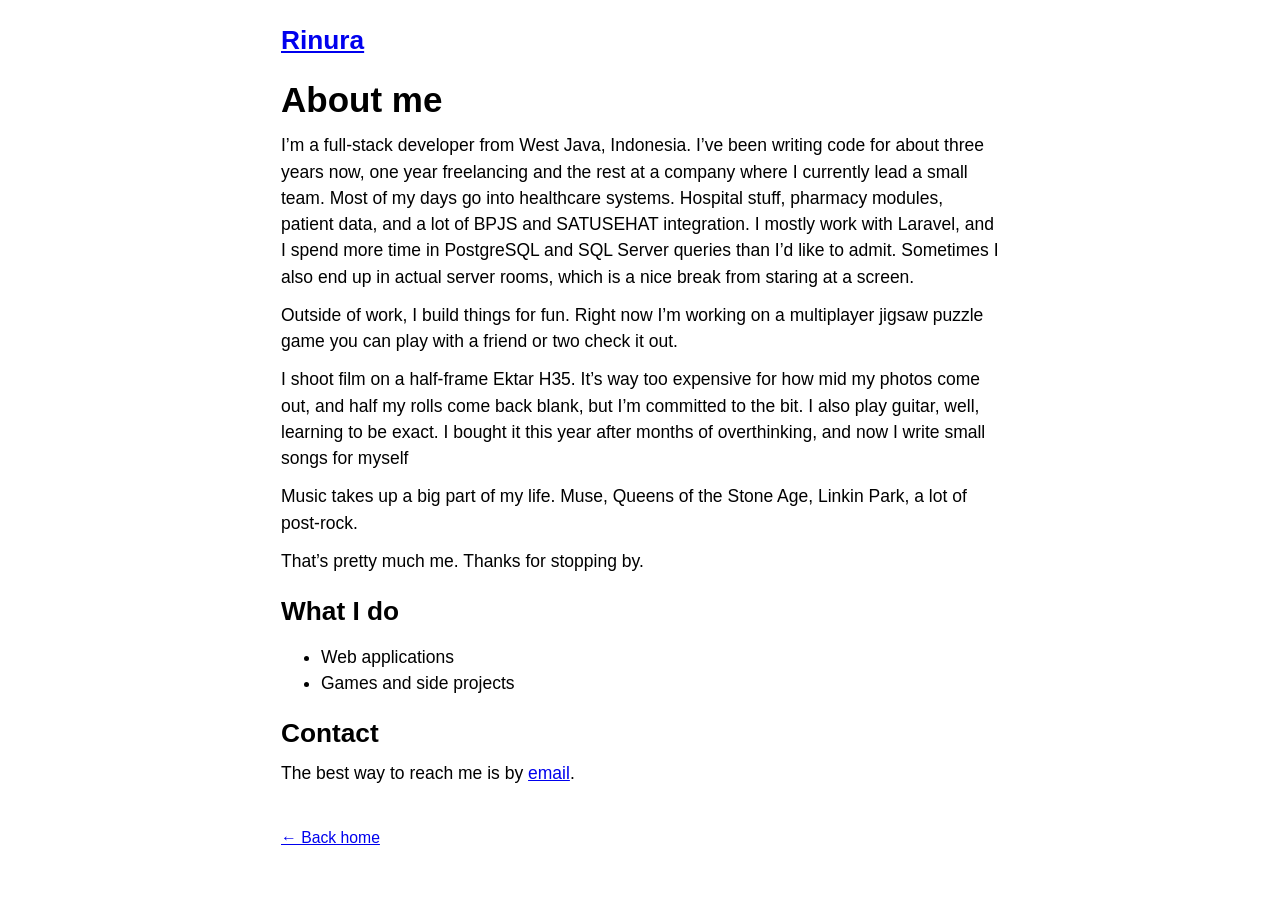
==== about-me.html @ 7c0c45b8 "initial commit" ====
<!DOCTYPE html>
<html lang="en">
<head>
  <meta charset="utf-8">
  <meta name="viewport" content="width=device-width, initial-scale=1.0">
  <link rel="stylesheet" href="style.css">
  <title>About me</title>
</head>
<body>
<header id="banner">
  <h2><a href="index.html">Rinura</a></h2>
</header>

<main id="content">
<h1>About me</h1>

<p>I’m a full-stack developer from West Java, Indonesia. I’ve been writing code for about three years now, one year freelancing and the rest at a company where I currently lead a small team. Most of my days go into healthcare systems. Hospital stuff, pharmacy modules, patient data, and a lot of BPJS and SATUSEHAT integration. I mostly work with Laravel, and I spend more time in PostgreSQL and SQL Server queries than I’d like to admit. Sometimes I also end up in actual server rooms, which is a nice break from staring at a screen.</p>

<p>Outside of work, I build things for fun. Right now I’m working on a multiplayer jigsaw puzzle game you can play with a friend or two check it out.</p>

<p>I shoot film on a half-frame Ektar H35. It’s way too expensive for how mid my photos come out, and half my rolls come back blank, but I’m committed to the bit. I also play guitar, well, learning to be exact. I bought it this year after months of overthinking, and now I write small songs for myself</p>

<p>Music takes up a big part of my life. Muse, Queens of the Stone Age, Linkin Park, a lot of post-rock.</p>

<p>That’s pretty much me. Thanks for stopping by.</p>

<h2>What I do</h2>
<ul>
  <li>Web applications</li>
  <li>Games and side projects</li>
</ul>

<h2>Contact</h2>
<p>The best way to reach me is by <a href="mailto:rizkyalawy39@gmail.com">email</a>.</p>
</main>

<footer><a href="index.html">&larr; Back home</a></footer>
</body>
</html>
---- style.css ----
*, *:before, *:after { box-sizing: border-box; }
html { font-size: 62.5%; }
body {
  font-size: 1.75rem;
  font-family: Helvetica, Arial, sans-serif;
  line-height: 1.5;
  max-width: 75rem;
  margin: 0 auto;
  padding: 0 16px;
  color: #000;
  background: #fff;
}
header#banner { margin: 25px 0; }
h1, h2, h3 { margin-bottom: 0; line-height: 1.15; }
p { margin: 12px 0; }
img { display: block; max-width: 100%; margin: 0 auto; }
figure { margin: 20px 0; }
figcaption { font-size: .92em; text-align: center; margin-top: 6px; }
table { border-collapse: collapse; margin: 0 auto; }
table, th, td { border: 1px solid #000; }
th, td { padding: 6px 10px; }
.date { color: #767676; font-size: .9em; }
pre {
  background: #f8f8f8;
  font-family: monospace;
  font-size: 1.3rem;
  overflow-x: auto;
  padding: 1.5rem;
  border: 1px solid;
}
code { font-family: monospace; font-size: 14px; background: #f2f2f2; }
footer { margin: 40px 0 25px; color: #767676; font-size: .9em; }

/* 88x31 buttons */
.buttons { display: flex; flex-wrap: wrap; justify-content: center; gap: 8px; margin: 12px 0; }
.b88 {
  display: flex;
  align-items: center;
  justify-content: center;
  gap: 4px;
  width: 88px;
  height: 31px;
  padding: 0 3px;
  overflow: hidden;
  font: 9px/1.05 Verdana, Tahoma, sans-serif;
  text-align: center;
  text-decoration: none;
  white-space: nowrap;
  border: 2px outset #ddd;
  background: #c0c0c0;
  color: #000;
}
.b88 b { font-size: 10px; }
.b88 i { font-style: normal; font-size: 15px; line-height: 1; }
a.b88:hover { border-style: inset; }

.laravel  { background: #fff; color: #444; border-color: #f05340; }
.laravel i, .laravel b { color: #f05340; }
.postgres { background: #336791; color: #fff; border-color: #5a8ab8; gap: 2px; }
.postgres i { font-size: 11px; }
.film     { background: #ffcc00; color: #000; border-color: #e0a800; }
.film i   { color: #c00; }
.nojs     { background: #000; color: #0f0; border-color: #333; font-family: monospace; }
.browser  { background: #d4d0c8; color: #000; }
.browser b { color: #00c; font-size: 9px; }
.indo     { background: linear-gradient(#e70011 50%, #fff 50%); color: #000; border-color: #bbb; }
.indo span { color: #fff; }
.indo b   { color: #000; }
.maiden   { background: #1a1408; color: #d4af37; border-color: #5c4a1a; font-family: Georgia, serif; }
.guitar   { background: #6b3e1f; color: #f5deb3; border-color: #8b5a2b; }
.postrock { background: linear-gradient(#2b1d4f, #0d0820); color: #cbb8ff; border-color: #4a3a7a; }
.sql      { background: #000080; color: #fff; border-color: #3a3aff; font-family: monospace; }
.hand     { background: #fff; color: #000; border-color: #999; }
.hand     { gap: 2px; }
.hand i   { color: #090; font-size: 10px; }
.click    { background: #c0c0c0; color: #a00; }

/* activism */
.pal {
  position: relative;
  background: linear-gradient(#000 33.3%, #fff 33.3% 66.6%, #149954 66.6%);
  border-color: #888;
  justify-content: flex-end;
  padding-right: 6px;
}
.pal::before {
  content: "";
  position: absolute;
  left: 0; top: 0; bottom: 0;
  width: 26px;
  background: #e4312b;
  clip-path: polygon(0 0, 100% 50%, 0 100%);
}
.pal span { position: relative; text-shadow: 0 0 2px #fff, 0 0 2px #fff; }
.ceasefire { background: #fff; color: #149954; border-color: #e4312b; }
.ceasefire b { color: #e4312b; }
.papua    { background: linear-gradient(90deg, #e4312b 0 22%, #2b56a8 22%); color: #fff; border-color: #6b8bd0; padding-left: 20px; }
.sudan    { background: linear-gradient(#d21034 33.3%, #fff 33.3% 66.6%, #000 66.6%); color: #fff; border-color: #888; text-shadow: 0 0 2px #000, 0 0 2px #000, 0 0 3px #000; }
.gelap    { background: #000; color: #e70011; border-color: #444; letter-spacing: 1px; }
.gelap b  { color: #fff; }
.haze     { background: linear-gradient(#ff8c1a, #5a5a5a); color: #fff; border-color: #a65a00; gap: 1px; }
.haze i   { font-size: 11px; }
.haze b   { font-size: 9px; }
.usut     { background: #2b2b2b; color: #ffb000; border-color: #555; }
.usut b   { color: #fff; }
.korupsi  { background: #e70011; color: #fff; border-color: #ff6b6b; }
.korupsi b { font-size: 11px; }
.polisi   { background: #ffe600; color: #000; border-color: #000; }
.barak    { background: #4b5320; color: #fff; border-color: #7a8a3a; }
.murah    { background: #fff; color: #000; border-color: #e70011; font-size: 8px; }
.murah b  { color: #e70011; font-size: 9px; }
.rakyat   { background: linear-gradient(#e70011 50%, #fff 50%); color: #000; border-color: #bbb; }
.rakyat b { color: #fff; font-size: 12px; }
.click b  { font-size: 11px; }

@media (max-width: 480px) {
  table, table tbody { display: block; }
  table tr { display: flex; flex-wrap: wrap; justify-content: center; }
  table { border: 0; }
  th, td { padding: 6px 4px; font-size: .9em; }
}
.sawit    { background: linear-gradient(#1f6b2a, #0d3a14); color: #fff; border-color: #3c9a4a; }
.sawit i  { font-size: 13px; }
.sawit b  { font-size: 11px; }
.sawit b:first-child { color: #ff3b30; }
.salute   { background: #000; color: #ccc; border-color: #444; }
.salute b { color: #ff3b30; font-size: 11px; }

/* photos */
.roll img { max-height: 90vh; margin: 12px auto 24px; }
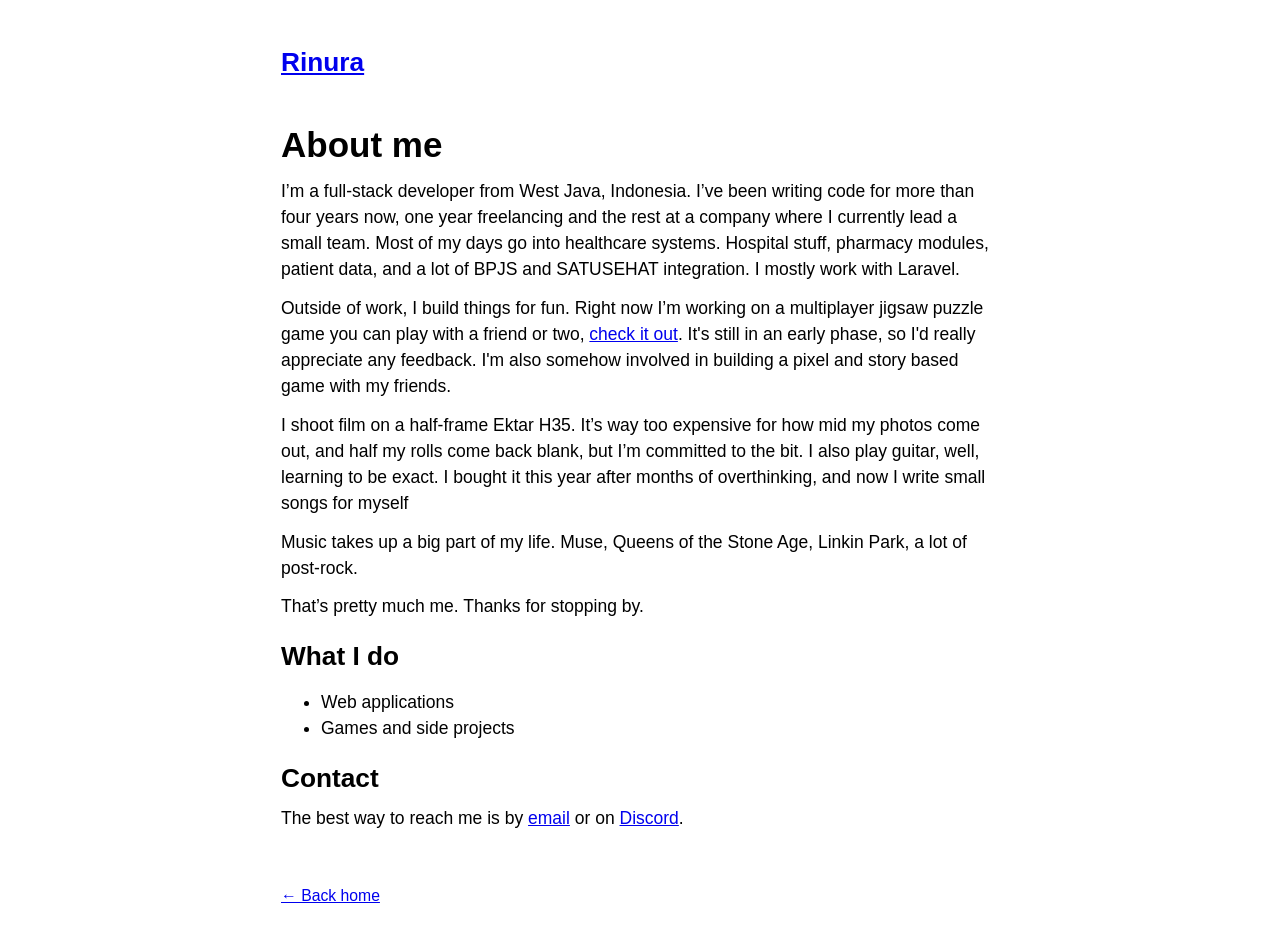
==== commit 83b9cdf1: "update final" ====
--- a/about-me.html
+++ b/about-me.html
@@ -14,9 +14,9 @@
 <main id="content">
 <h1>About me</h1>
 
-<p>I’m a full-stack developer from West Java, Indonesia. I’ve been writing code for about three years now, one year freelancing and the rest at a company where I currently lead a small team. Most of my days go into healthcare systems. Hospital stuff, pharmacy modules, patient data, and a lot of BPJS and SATUSEHAT integration. I mostly work with Laravel, and I spend more time in PostgreSQL and SQL Server queries than I’d like to admit. Sometimes I also end up in actual server rooms, which is a nice break from staring at a screen.</p>
+<p>I’m a full-stack developer from West Java, Indonesia. I’ve been writing code for more than four years now, one year freelancing and the rest at a company where I currently lead a small team. Most of my days go into healthcare systems. Hospital stuff, pharmacy modules, patient data, and a lot of BPJS and SATUSEHAT integration. I mostly work with Laravel.</p>
 
-<p>Outside of work, I build things for fun. Right now I’m working on a multiplayer jigsaw puzzle game you can play with a friend or two check it out.</p>
+<p>Outside of work, I build things for fun. Right now I’m working on a multiplayer jigsaw puzzle game you can play with a friend or two, <a href="https://www.roblox.com/games/111895647983506" target="_blank" rel="noopener">check it out</a>. It's still in an early phase, so I'd really appreciate any feedback. I'm also somehow involved in building a pixel and story based game with my friends.</p>
 
 <p>I shoot film on a half-frame Ektar H35. It’s way too expensive for how mid my photos come out, and half my rolls come back blank, but I’m committed to the bit. I also play guitar, well, learning to be exact. I bought it this year after months of overthinking, and now I write small songs for myself</p>
 
@@ -31,7 +31,7 @@
 </ul>
 
 <h2>Contact</h2>
-<p>The best way to reach me is by <a href="mailto:rizkyalawy39@gmail.com">email</a>.</p>
+<p>The best way to reach me is by <a href="mailto:sorennn014@gmail.com">email</a> or on <a href="https://discord.com/users/245556033127317515" target="_blank" rel="noopener">Discord</a>.</p>
 </main>
 
 <footer><a href="index.html">&larr; Back home</a></footer>
--- a/style.css
+++ b/style.css
@@ -9,7 +9,12 @@
   padding: 0 16px;
   color: #000;
   background: #fff;
+  /* keeps the footer at the bottom on short pages */
+  display: flex;
+  flex-direction: column;
+  min-height: 100vh;
 }
+main { flex: 1 0 auto; min-width: 0; }
 header#banner { margin: 25px 0; }
 h1, h2, h3 { margin-bottom: 0; line-height: 1.15; }
 p { margin: 12px 0; }
@@ -20,6 +25,7 @@
 table, th, td { border: 1px solid #000; }
 th, td { padding: 6px 10px; }
 .date { color: #767676; font-size: .9em; }
+.verse { color: #767676; font-size: .9em; }
 pre {
   background: #f8f8f8;
   font-family: monospace;
@@ -31,87 +37,9 @@
 code { font-family: monospace; font-size: 14px; background: #f2f2f2; }
 footer { margin: 40px 0 25px; color: #767676; font-size: .9em; }
 
-/* 88x31 buttons */
-.buttons { display: flex; flex-wrap: wrap; justify-content: center; gap: 8px; margin: 12px 0; }
-.b88 {
-  display: flex;
-  align-items: center;
-  justify-content: center;
-  gap: 4px;
-  width: 88px;
-  height: 31px;
-  padding: 0 3px;
-  overflow: hidden;
-  font: 9px/1.05 Verdana, Tahoma, sans-serif;
-  text-align: center;
-  text-decoration: none;
-  white-space: nowrap;
-  border: 2px outset #ddd;
-  background: #c0c0c0;
-  color: #000;
-}
-.b88 b { font-size: 10px; }
-.b88 i { font-style: normal; font-size: 15px; line-height: 1; }
-a.b88:hover { border-style: inset; }
-
-.laravel  { background: #fff; color: #444; border-color: #f05340; }
-.laravel i, .laravel b { color: #f05340; }
-.postgres { background: #336791; color: #fff; border-color: #5a8ab8; gap: 2px; }
-.postgres i { font-size: 11px; }
-.film     { background: #ffcc00; color: #000; border-color: #e0a800; }
-.film i   { color: #c00; }
-.nojs     { background: #000; color: #0f0; border-color: #333; font-family: monospace; }
-.browser  { background: #d4d0c8; color: #000; }
-.browser b { color: #00c; font-size: 9px; }
-.indo     { background: linear-gradient(#e70011 50%, #fff 50%); color: #000; border-color: #bbb; }
-.indo span { color: #fff; }
-.indo b   { color: #000; }
-.maiden   { background: #1a1408; color: #d4af37; border-color: #5c4a1a; font-family: Georgia, serif; }
-.guitar   { background: #6b3e1f; color: #f5deb3; border-color: #8b5a2b; }
-.postrock { background: linear-gradient(#2b1d4f, #0d0820); color: #cbb8ff; border-color: #4a3a7a; }
-.sql      { background: #000080; color: #fff; border-color: #3a3aff; font-family: monospace; }
-.hand     { background: #fff; color: #000; border-color: #999; }
-.hand     { gap: 2px; }
-.hand i   { color: #090; font-size: 10px; }
-.click    { background: #c0c0c0; color: #a00; }
-
-/* activism */
-.pal {
-  position: relative;
-  background: linear-gradient(#000 33.3%, #fff 33.3% 66.6%, #149954 66.6%);
-  border-color: #888;
-  justify-content: flex-end;
-  padding-right: 6px;
-}
-.pal::before {
-  content: "";
-  position: absolute;
-  left: 0; top: 0; bottom: 0;
-  width: 26px;
-  background: #e4312b;
-  clip-path: polygon(0 0, 100% 50%, 0 100%);
-}
-.pal span { position: relative; text-shadow: 0 0 2px #fff, 0 0 2px #fff; }
-.ceasefire { background: #fff; color: #149954; border-color: #e4312b; }
-.ceasefire b { color: #e4312b; }
-.papua    { background: linear-gradient(90deg, #e4312b 0 22%, #2b56a8 22%); color: #fff; border-color: #6b8bd0; padding-left: 20px; }
-.sudan    { background: linear-gradient(#d21034 33.3%, #fff 33.3% 66.6%, #000 66.6%); color: #fff; border-color: #888; text-shadow: 0 0 2px #000, 0 0 2px #000, 0 0 3px #000; }
-.gelap    { background: #000; color: #e70011; border-color: #444; letter-spacing: 1px; }
-.gelap b  { color: #fff; }
-.haze     { background: linear-gradient(#ff8c1a, #5a5a5a); color: #fff; border-color: #a65a00; gap: 1px; }
-.haze i   { font-size: 11px; }
-.haze b   { font-size: 9px; }
-.usut     { background: #2b2b2b; color: #ffb000; border-color: #555; }
-.usut b   { color: #fff; }
-.korupsi  { background: #e70011; color: #fff; border-color: #ff6b6b; }
-.korupsi b { font-size: 11px; }
-.polisi   { background: #ffe600; color: #000; border-color: #000; }
-.barak    { background: #4b5320; color: #fff; border-color: #7a8a3a; }
-.murah    { background: #fff; color: #000; border-color: #e70011; font-size: 8px; }
-.murah b  { color: #e70011; font-size: 9px; }
-.rakyat   { background: linear-gradient(#e70011 50%, #fff 50%); color: #000; border-color: #bbb; }
-.rakyat b { color: #fff; font-size: 12px; }
-.click b  { font-size: 11px; }
+/* 80x15 footer buttons */
+.buttons { display: flex; flex-wrap: wrap; justify-content: center; gap: 6px; margin: 12px 0; }
+.buttons img { margin: 0; image-rendering: pixelated; }
 
 @media (max-width: 480px) {
   table, table tbody { display: block; }
@@ -119,12 +47,6 @@
   table { border: 0; }
   th, td { padding: 6px 4px; font-size: .9em; }
 }
-.sawit    { background: linear-gradient(#1f6b2a, #0d3a14); color: #fff; border-color: #3c9a4a; }
-.sawit i  { font-size: 13px; }
-.sawit b  { font-size: 11px; }
-.sawit b:first-child { color: #ff3b30; }
-.salute   { background: #000; color: #ccc; border-color: #444; }
-.salute b { color: #ff3b30; font-size: 11px; }
 
 /* photos */
 .roll img { max-height: 90vh; margin: 12px auto 24px; }
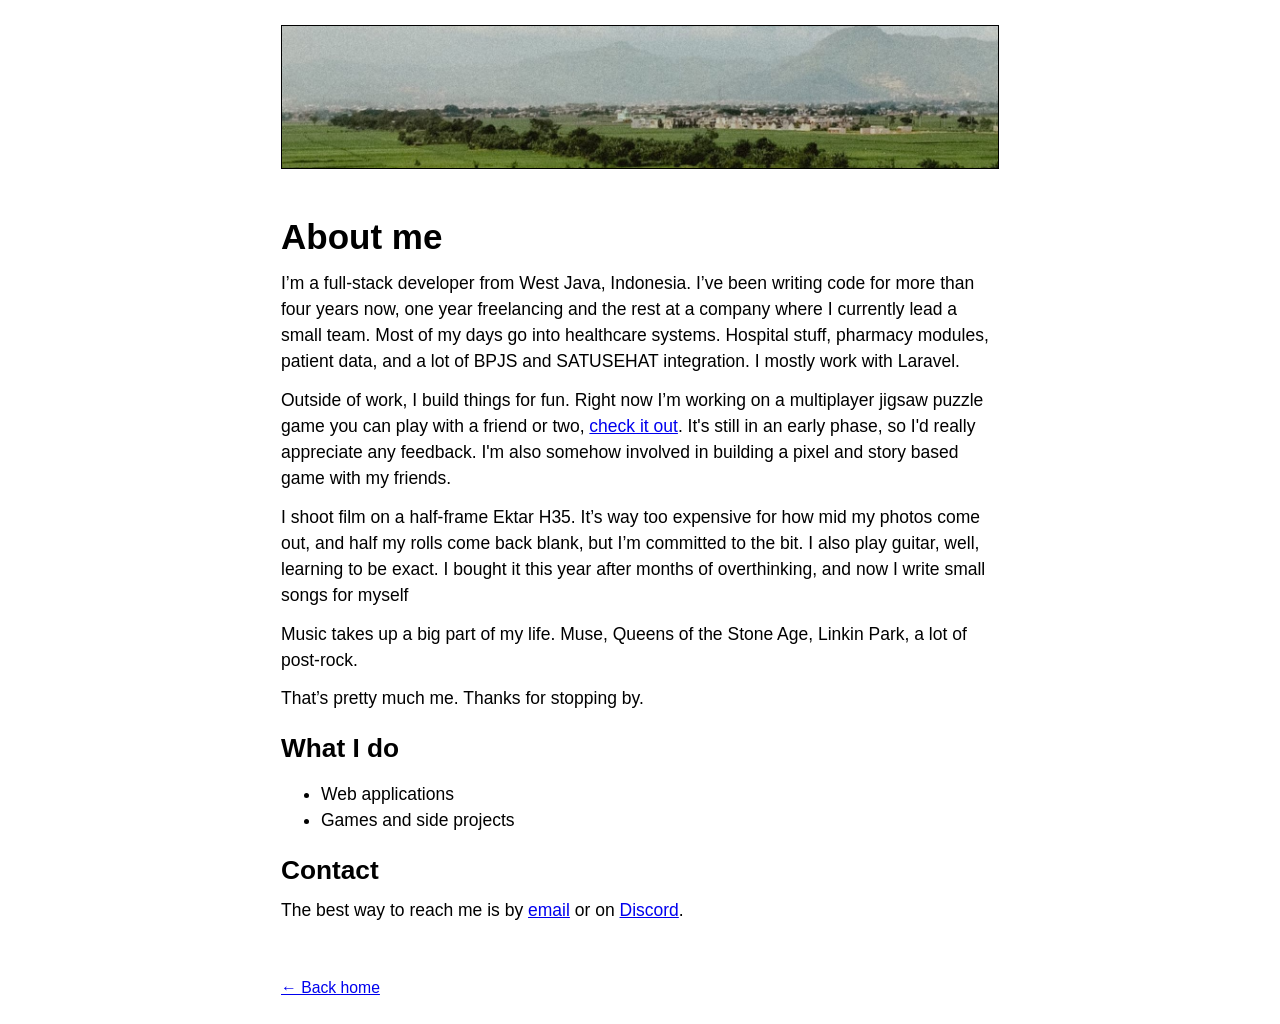
==== commit 93e01fc9: "add header and logs" ====
--- a/about-me.html
+++ b/about-me.html
@@ -8,7 +8,7 @@
 </head>
 <body>
 <header id="banner">
-  <h2><a href="index.html">Rinura</a></h2>
+  <a class="banner" href="index.html"></a>
 </header>
 
 <main id="content">
--- a/style.css
+++ b/style.css
@@ -16,6 +16,25 @@
 }
 main { flex: 1 0 auto; min-width: 0; }
 header#banner { margin: 25px 0; }
+.banner {
+  display: block;
+  position: relative;
+  height: clamp(90px, 20vw, 144px);
+  background: url(images/header.jpg) center / cover;
+  border: 1px solid #000;
+  text-decoration: none;
+}
+.banner span {
+  position: absolute;
+  left: 14px;
+  bottom: 8px;
+  color: #fff;
+  font-size: 3.2rem;
+  font-weight: bold;
+  line-height: 1;
+  text-shadow: 0 1px 4px rgba(0, 0, 0, .6);
+}
+.updates .date { margin-right: 6px; }
 h1, h2, h3 { margin-bottom: 0; line-height: 1.15; }
 p { margin: 12px 0; }
 img { display: block; max-width: 100%; margin: 0 auto; }
@@ -41,7 +60,7 @@
 .buttons { display: flex; flex-wrap: wrap; justify-content: center; gap: 6px; margin: 12px 0; }
 .buttons img { margin: 0; image-rendering: pixelated; }
 
-@media (max-width: 480px) {
+@media (max-width: 640px) {
   table, table tbody { display: block; }
   table tr { display: flex; flex-wrap: wrap; justify-content: center; }
   table { border: 0; }
